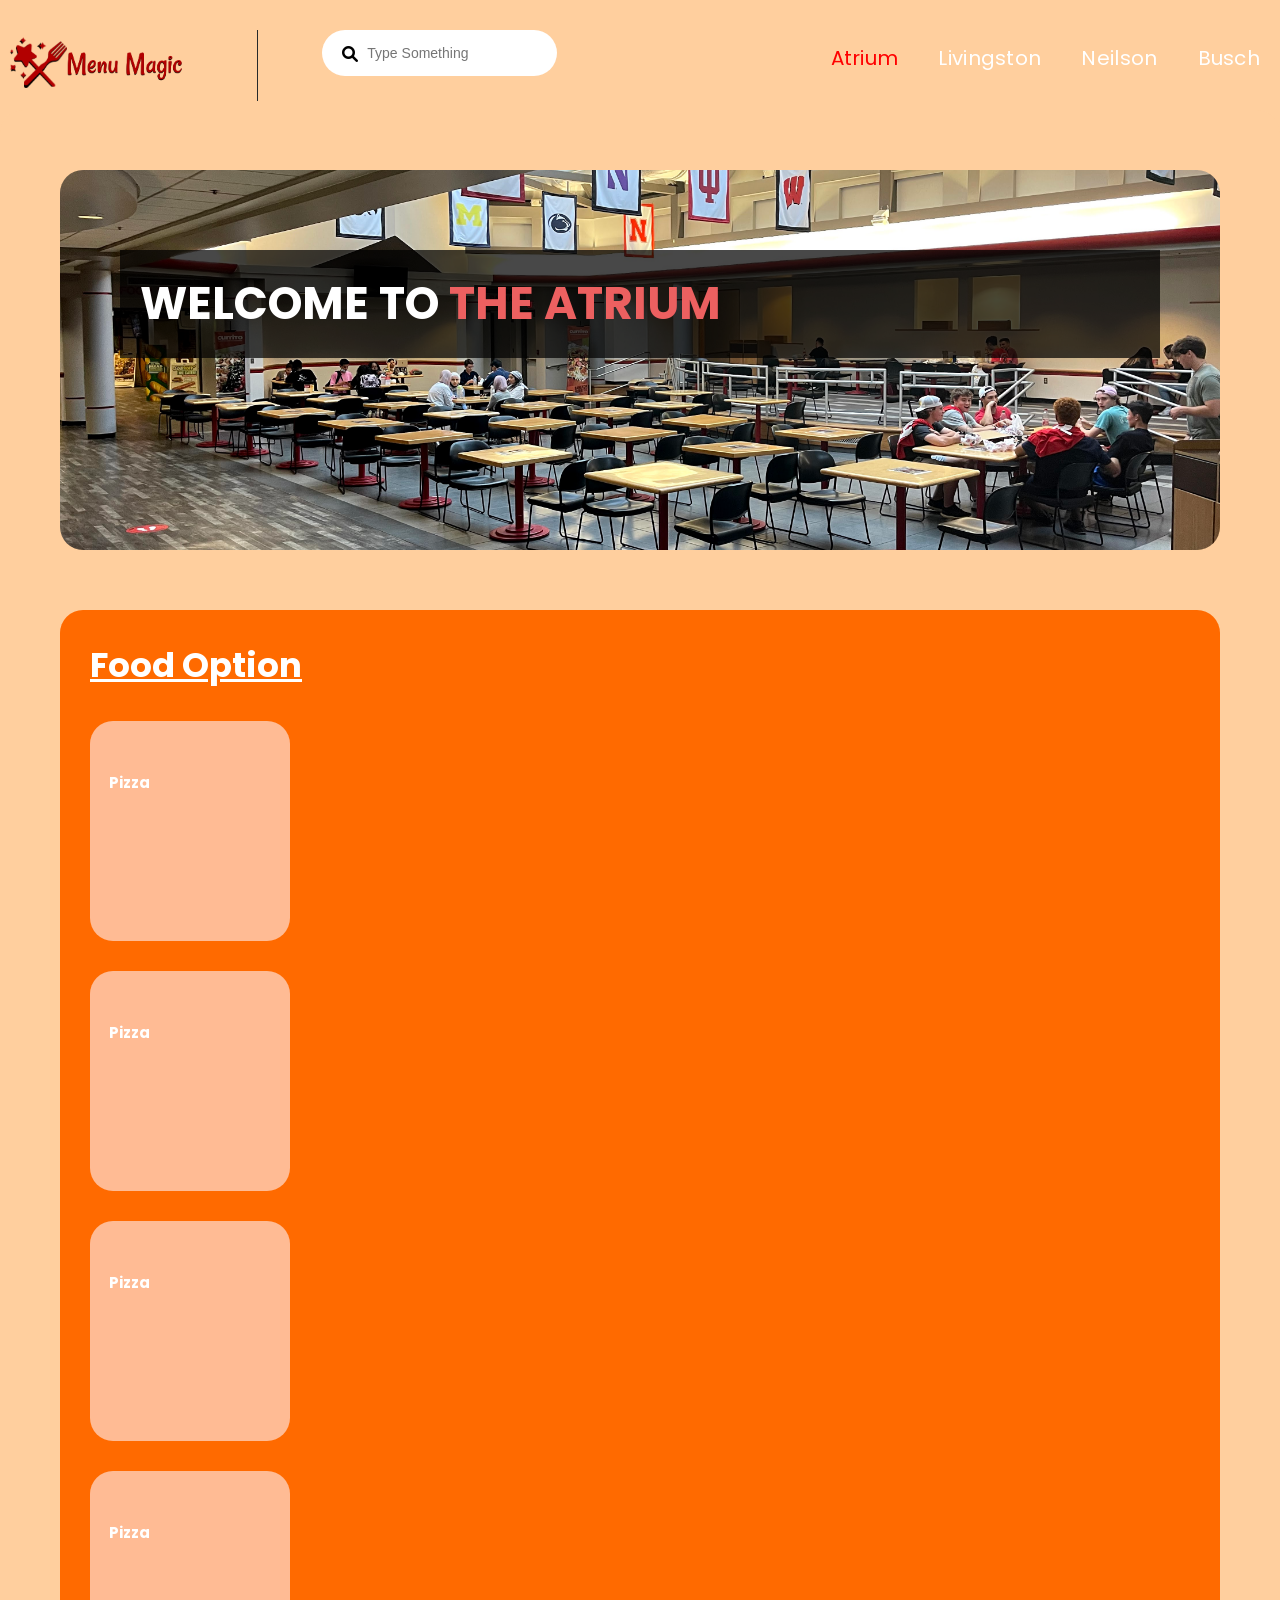
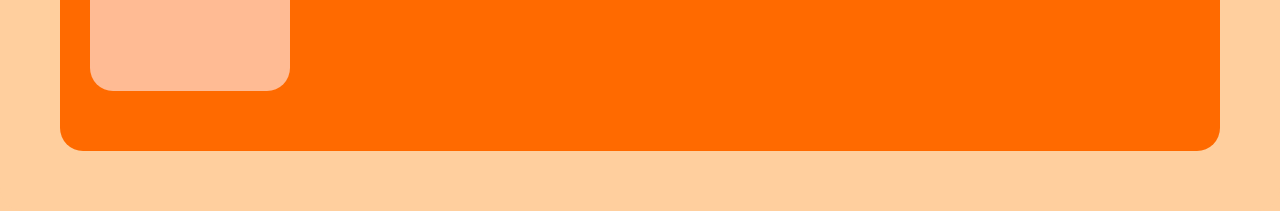
==== atrium.html @ ea3c1966 "Deployment" ====
<!DOCTYPE html>
<html lang="en">

<head>

  <meta charset="utf-8">
  <meta name="viewport" content="width=device-width, initial-scale=1, shrink-to-fit=no">

  <link href="https://fonts.googleapis.com/css2?family=Poppins:wght@100;200;300;400;500;600;700;800;900&display=swap"
    rel="stylesheet">

  <title>Cyborg - Awesome HTML5 Template</title>

  <!-- Bootstrap core CSS -->
  <link href="vendor/bootstrap/css/bootstrap.min.css" rel="stylesheet">


  <!-- Additional CSS Files -->
  <link rel="stylesheet" href="assets/css/fontawesome.css">
  <link rel="stylesheet" href="assets/css/flex-slider.css">
  <link rel="stylesheet" href="assets/css/owl.css">
  <link rel="stylesheet" href="assets/css/animate.css">
  <link rel="stylesheet" href="assets/css/style.css" />
  <!--

TemplateMo 579 Cyborg Gaming

https://templatemo.com/tm-579-cyborg-gaming

-->
</head>

<body>

  <!-- ***** Preloader Start ***** -->
  <div id="js-preloader" class="js-preloader">
    <div class="preloader-inner">
      <span class="dot"></span>
      <div class="dots">
        <span></span>
        <span></span>
        <span></span>
      </div>
    </div>
  </div>
  <!-- ***** Preloader End ***** -->

  <!-- ***** Header Area Start ***** -->
  <header class="header-area header-sticky">
    <div class="container">
      <div class="row">
        <div class="col-12">
          <nav class="main-nav">
            <!-- ***** Logo Start ***** -->
            <a href="index.html" class="logo">
              <img src="assets/images/logo5.0.png" alt="">
            </a>
            <!-- ***** Logo End ***** -->
            <!-- ***** Search End ***** -->
            <div class="search-input">
              <form id="search" action="#">
                <input type="text" placeholder="Type Something" id='searchText' name="searchKeyword"
                  onkeypress="handle" />
                <i class="fa fa-search"></i>
              </form>
            </div>
            <!-- ***** Search End ***** -->
            <!-- ***** Menu Start ***** -->
            <ul class="nav">
              <li><a href="atrium.html" class="active">Atrium</a></li>
              <li><a href="livingston.html">Livingston</a></li>
              <li><a href="neilson.html">Neilson</a></li>
              <li><a href="busch.html">Busch </a></li>
            </ul>
            <a class='menu-trigger'>
              <span>Menu</span>
            </a>
            <!-- ***** Menu End ***** -->
          </nav>
        </div>
      </div>
    </div>
  </header>
  <!-- ***** Header Area End ***** -->

  <div class="container">
    <div class="row">
      <div class="col-lg-12">
        <div class="page-content">

          <!-- ***** Banner Start ***** -->
          <div class="main-banner atrium">
            <div class="row">
              <div class="col-lg-7">
                <div class="header-text">
                  <h4>Welcome to <em>The Atrium</em></h4>
                </div>
              </div>
            </div>
          </div>
          <!-- ***** Banner End ***** -->

          
          <!-- ***** Food Section ***** -->
          <div class="food">
            <div class="row">
              <div class="col-lg-12">
                <div class="heading-section">
                  <h4><em>Food Option</em> </h4>
                </div>
                <div class="row">
                  <div class="col-lg-3 col-sm-6">
                    <div class="item">
                      <div class="front">
                        
                        <img src="assets/images/popular-01.jpg" alt="">
                        <h4>Pizza</h4>
                      </div>
                      <div class="back hidden">
                        <ul>
                          <li> Calorie</li>
                          <li> Nutrient</li>
                        </ul>
                      </div>
                    </div>
                  </div>
                  <div class="col-lg-3 col-sm-6">
                    <div class="item">
                      <div class="front">
                        <img src="assets/images/popular-01.jpg" alt="">
                        <h4>Pizza</h4>
                      </div>
                      <div class="back hidden">
                        <ul>
                          <li> Calorie</li>
                          <li> Nutrient</li>
                        </ul>
                      </div>
                    </div>
                  </div>
                  <div class="col-lg-3 col-sm-6">
                    <div class="item">
                      <div class="front">
                        <img src="assets/images/popular-01.jpg" alt="">
                        <h4>Pizza</h4>
                      </div>
                      <div class="back hidden">
                        <ul>
                          <li> Calorie</li>
                          <li> Nutrient</li>
                        </ul>
                      </div>
                    </div>
                  </div>
                  <div class="col-lg-3 col-sm-6">
                    <div class="item">
                      <div class="front">
                        <img src="assets/images/popular-01.jpg" alt="">
                        <h4>Pizza</h4>
                      </div>
                      <div class="back hidden">
                        <ul>
                          <li> Calorie</li>
                          <li> Nutrient</li>
                        </ul>
                      </div>
                    </div>
                  </div>
                </div>
              </div>
            </div>
          </div>
          <!-- ***** Food Section End ***** -->

          
        </div>
      </div>
    </div>
  </div>
  <!-- Scripts -->
  <!-- Bootstrap core JavaScript -->
  <script src="vendor/jquery/jquery.min.js"></script>
  <script src="vendor/bootstrap/js/bootstrap.min.js"></script>

  <script src="assets/js/isotope.min.js"></script>
  <script src="assets/js/owl-carousel.js"></script>
  <script src="assets/js/tabs.js"></script>
  <script src="assets/js/popup.js"></script>
  <script src="assets/js/custom.js"></script>
  <script src="assets/js/mycode.js"></script>


</body>

</html>
---- assets/css/flex-slider.css ----
/*
 * jQuery FlexSlider v2.7.1
 * http://www.woothemes.com/flexslider/
 *
 * Copyright 2012 WooThemes
 * Free to use under the GPLv2 and later license.
 * http://www.gnu.org/licenses/gpl-2.0.html
 *
 * Contributing author: Tyler Smith (@mbmufffin)
 *
 */
/* ====================================================================================================================
 * FONT-FACE
 * ====================================================================================================================*/
@font-face {
  font-family: 'flexslider-icon';
  src: url('../fonts/flexslider-icon.eot');
  src: url('../fonts/flexslider-icon.eot?#iefix') format('embedded-opentype'), url('../fonts/flexslider-icon.woff') format('woff'), url('../fonts/flexslider-icon.ttf') format('truetype'), url('../fonts/flexslider-icon.svg#flexslider-icon') format('svg');
  font-weight: normal;
  font-style: normal;
}
/* ====================================================================================================================
 * RESETS
 * ====================================================================================================================*/
.flex-container a:hover,
.flex-slider a:hover {
  outline: none;
}
.slides,
.slides > li,
.flex-control-nav,
.flex-direction-nav {
  margin: 0;
  padding: 0;
  list-style: none;
}
.flex-pauseplay span {
  text-transform: capitalize;
}
/* ====================================================================================================================
 * BASE STYLES
 * ====================================================================================================================*/
.flexslider {
  margin: 0;
  padding: 0;
}
.flexslider .slides > li {
  display: none;
  -webkit-backface-visibility: hidden;
}
.flexslider .slides img {
  width: 100%;
  display: block;
}
.flexslider .slides:after {
  content: "\0020";
  display: block;
  clear: both;
  visibility: hidden;
  line-height: 0;
  height: 0;
}
html[xmlns] .flexslider .slides {
  display: block;
}
* html .flexslider .slides {
  height: 1%;
}
.no-js .flexslider .slides > li:first-child {
  display: block;
}
/* ====================================================================================================================
 * DEFAULT THEME
 * ====================================================================================================================*/
.flexslider {
  margin: 0;
  background: #fff;
  border: 4px solid #fff;
  position: relative;
  zoom: 1;
  -webkit-border-radius: 4px;
  -moz-border-radius: 4px;
  border-radius: 4px;
  -webkit-box-shadow: '' 0 1px 4px rgba(0, 0, 0, 0.2);
  -moz-box-shadow: '' 0 1px 4px rgba(0, 0, 0, 0.2);
  -o-box-shadow: '' 0 1px 4px rgba(0, 0, 0, 0.2);
  box-shadow: '' 0 1px 4px rgba(0, 0, 0, 0.2);
}
.flexslider .slides {
  zoom: 1;
}
.flexslider .slides img {
  height: auto;
  -moz-user-select: none;
}
.flex-viewport {
  max-height: 2000px;
  -webkit-transition: all 1s ease;
  -moz-transition: all 1s ease;
  -ms-transition: all 1s ease;
  -o-transition: all 1s ease;
  transition: all 1s ease;
}
.loading .flex-viewport {
  max-height: 300px;
}
@-moz-document url-prefix() {
  .loading .flex-viewport {
    max-height: none;
  }
}
.carousel li {
  margin-right: 5px;
}
.flex-direction-nav {
  *height: 0;
}
.flex-direction-nav a {
  text-decoration: none;
  display: block;
  width: 40px;
  height: 40px;
  line-height: 40px;
  margin: -20px 0 0;
  position: absolute;
  top: 50%;
  z-index: 10;
  overflow: hidden;
  opacity: 0;
  cursor: pointer;
  color: rgba(0, 0, 0, 0.8);
  text-shadow: 1px 1px 0 rgba(255, 255, 255, 0.3);
  -webkit-transition: all 0.3s ease-in-out;
  -moz-transition: all 0.3s ease-in-out;
  -ms-transition: all 0.3s ease-in-out;
  -o-transition: all 0.3s ease-in-out;
  transition: all 0.3s ease-in-out;
}
.flex-direction-nav a:before {
  font-family: "flexslider-icon";
  font-size: 26px;
  display: inline-block;
  content: '\f001';
  color: rgba(0, 0, 0, 0.8);
  text-shadow: 1px 1px 0 rgba(255, 255, 255, 0.3);
}
.flex-direction-nav a.flex-next:before {
  content: '\f002';
}
.flex-direction-nav .flex-prev {
  left: -50px;
}
.flex-direction-nav .flex-next {
  right: -50px;
  text-align: right;
}
.flexslider:hover .flex-direction-nav .flex-prev {
  opacity: 0.7;
  left: 10px;
}
.flexslider:hover .flex-direction-nav .flex-prev:hover {
  opacity: 1;
}
.flexslider:hover .flex-direction-nav .flex-next {
  opacity: 0.7;
  right: 10px;
}
.flexslider:hover .flex-direction-nav .flex-next:hover {
  opacity: 1;
}
.flex-direction-nav .flex-disabled {
  opacity: 0!important;
  filter: alpha(opacity=0);
  cursor: default;
  z-index: -1;
}
.flex-pauseplay a {
  display: block;
  width: 20px;
  height: 20px;
  position: absolute;
  bottom: 5px;
  left: 10px;
  opacity: 0.8;
  z-index: 10;
  overflow: hidden;
  cursor: pointer;
  color: #000;
}
.flex-pauseplay a:before {
  font-family: "flexslider-icon";
  font-size: 20px;
  display: inline-block;
  content: '\f004';
}
.flex-pauseplay a:hover {
  opacity: 1;
}
.flex-pauseplay a.flex-play:before {
  content: '\f003';
}
.flex-control-nav {
  width: 100%;
  position: absolute;
  bottom: -40px;
  text-align: center;
}
.flex-control-nav li {
  margin: 0 6px;
  display: inline-block;
  zoom: 1;
  *display: inline;
}
.flex-control-paging li a {
  width: 11px;
  height: 11px;
  display: block;
  background: #666;
  background: rgba(0, 0, 0, 0.5);
  cursor: pointer;
  text-indent: -9999px;
  -webkit-box-shadow: inset 0 0 3px rgba(0, 0, 0, 0.3);
  -moz-box-shadow: inset 0 0 3px rgba(0, 0, 0, 0.3);
  -o-box-shadow: inset 0 0 3px rgba(0, 0, 0, 0.3);
  box-shadow: inset 0 0 3px rgba(0, 0, 0, 0.3);
  -webkit-border-radius: 20px;
  -moz-border-radius: 20px;
  border-radius: 20px;
}
.flex-control-paging li a:hover {
  background: #333;
  background: rgba(0, 0, 0, 0.7);
}
.flex-control-paging li a.flex-active {
  background: #000;
  background: rgba(0, 0, 0, 0.9);
  cursor: default;
}
.flex-control-thumbs {
  margin: 5px 0 0;
  position: static;
  overflow: hidden;
}
.flex-control-thumbs li {
  width: 25%;
  float: left;
  margin: 0;
}
.flex-control-thumbs img {
  width: 100%;
  height: auto;
  display: block;
  opacity: .7;
  cursor: pointer;
  -moz-user-select: none;
  -webkit-transition: all 1s ease;
  -moz-transition: all 1s ease;
  -ms-transition: all 1s ease;
  -o-transition: all 1s ease;
  transition: all 1s ease;
}
.flex-control-thumbs img:hover {
  opacity: 1;
}
.flex-control-thumbs .flex-active {
  opacity: 1;
  cursor: default;
}
/* ====================================================================================================================
 * RESPONSIVE
 * ====================================================================================================================*/
@media screen and (max-width: 860px) {
  .flex-direction-nav .flex-prev {
    opacity: 1;
    left: 10px;
  }
  .flex-direction-nav .flex-next {
    opacity: 1;
    right: 10px;
  }
}
---- assets/css/style.css ----
/*

TemplateMo 579 Cyborg Gaming

https://templatemo.com/tm-579-cyborg-gaming

*/

/* ---------------------------------------------
Table of contents
------------------------------------------------
01. font & reset css
02. reset
03. global styles
04. header
05. banner
06. features
07. testimonials
08. contact
09. footer

--------------------------------------------- */
/* 
---------------------------------------------
font & reset css
--------------------------------------------- 
*/
@import url("https://fonts.googleapis.com/css2?family=Poppins:wght@100;200;300;400;500;600;700;800;900");
/* 
---------------------------------------------
reset
--------------------------------------------- 
*/
html, body, div, span, applet, object, iframe, h1, h2, h3, h4, h5, h6, p, blockquote, div
pre, a, abbr, acronym, address, big, cite, code, del, dfn, em, font, img, ins, kbd, q,
s, samp, small, strike, strong, sub, sup, tt, var, b, u, i, center, dl, dt, dd, ol, ul, li,
figure, header, nav, section, article, aside, footer, figcaption {
  margin: 0;
  padding: 0;
  border: 0;
  outline: 0;
}

.clearfix:after {
  content: ".";
  display: block;
  clear: both;
  visibility: hidden;
  line-height: 0;
  height: 0;
}

.clearfix {
  display: inline-block;
}

html[xmlns] .clearfix {
  display: block;
}

* html .clearfix {
  height: 1%;
}

ul, li {
  padding: 0;
  margin: 0;
  list-style: none;
}

header, nav, section, article, aside, footer, hgroup {
  display: block;
}

* {
  box-sizing: border-box;
}

html, body {
  font-family: 'Poppins', sans-serif;
  font-weight: 400;
  background-color: #1e1e1e;
  font-size: 16px;
  -ms-text-size-adjust: 100%;
  -webkit-font-smoothing: antialiased;
  -moz-osx-font-smoothing: grayscale;
}

a {
	color: #CCC;
  text-decoration: none !important;
}
a:hover {
	color: #F99;
}

h1, h2, h3, h4, h5, h6 {
  margin-top: 0px;
  margin-bottom: 0px;
  color: #fff;
  font-weight: 700;
}

ul {
  margin-bottom: 0px;
}

p {
  font-size: 15px;
  line-height: 30px;
  color: #fff;
}

img {
  width: 100%;
  overflow: hidden;
}

/* 
---------------------------------------------
Global Styles
--------------------------------------------- 
*/
html,
body {
  background: hsl(30, 100%, 81%);
  font-family: 'Poppins', sans-serif;
}

body .page-content {
  margin-top: 110px;
  background-color: hsl(30, 100%, 81%);
  padding: 60px;
  border-radius: 23px;
}

p {
  font-size: 15px;
  color: #666;
  line-height: 30px;
  margin-bottom: 0px;
}

::selection {
  background: #e75e8d;
  color: #fff;
}

::-moz-selection {
  background: #e75e8d;
  color: #fff;
}

.templatemo-item {
	max-width: 80px; 
	border-radius: 23px;
}

.main-button a {
  font-size: 14px;
  color: #fff;
  background-color: #e75e8d;
  padding: 12px 30px;
  display: inline-block;
  border-radius: 25px;
  font-weight: 400;
  text-transform: capitalize;
  letter-spacing: 0.5px;
  transition: all .3s;
  position: relative;
  overflow: hidden;
}

.main-button a:hover {
  background-color: #fff;
  font-weight: bolder;
  color: #e75e8d;
}

.main-border-button a {
  font-size: 14px;
  color: #ec6090;
  background-color: transparent;
  border: 1px solid #ec6090;
  padding: 12px 30px;
  display: inline-block;
  border-radius: 25px;
  font-weight: 400;
  text-transform: capitalize;
  letter-spacing: 0.5px;
  transition: all .3s;
  position: relative;
  overflow: hidden;
}

.main-border-button a:hover {
  border-color: #fff;
  background-color: #fff;
  color: #e75e8d;
}

.border-no-active a {
  border-color: #666;
  color: #666;
}

.border-no-active a:hover{
  border-color: #666;
  color: #666;
  background-color: transparent;
}

section {
  margin-top: 120px;
}

.heading-section h4 {
  color: #ec6090;
  font-size: 34px;
  text-decoration: none;
  margin-bottom: 30px;
}

.heading-section h4 em {
  color: #fff;
  font-style: normal;
  text-decoration: underline;
}

.hidden {
  display: none;
}

/* 
---------------------------------------------
Pre-loader Style
--------------------------------------------- 
*/

.js-preloader {
  position: fixed;
  top: 0;
  left: 0;
  right: 0;
  bottom: 0;
  background-color: rgba(0,0,0,0.99);
  display: -webkit-box;
  display: flex;
  -webkit-box-align: center;
  align-items: center;
  -webkit-box-pack: center;
  justify-content: center;
  opacity: 1;
  visibility: visible;
  z-index: 9999;
  -webkit-transition: opacity 0.25s ease;
  transition: opacity 0.25s ease;
}

.js-preloader.loaded {
  opacity: 0;
  visibility: hidden;
  pointer-events: none;
}

@-webkit-keyframes dot {
  50% {
      -webkit-transform: translateX(96px);
      transform: translateX(96px);
  }
}

@keyframes dot {
  50% {
      -webkit-transform: translateX(96px);
      transform: translateX(96px);
  }
}

@-webkit-keyframes dots {
  50% {
      -webkit-transform: translateX(-31px);
      transform: translateX(-31px);
  }
}

@keyframes dots {
  50% {
      -webkit-transform: translateX(-31px);
      transform: translateX(-31px);
  }
}

.preloader-inner {
  position: relative;
  width: 142px;
  height: 40px;
  background: transparent;
}

.preloader-inner .dot {
  position: absolute;
  width: 16px;
  height: 16px;
  top: 12px;
  left: 15px;
  background: #e75e8d;
  border-radius: 50%;
  -webkit-transform: translateX(0);
  transform: translateX(0);
  -webkit-animation: dot 2.8s infinite;
  animation: dot 2.8s infinite;
}

.preloader-inner .dots {
  -webkit-transform: translateX(0);
  transform: translateX(0);
  margin-top: 12px;
  margin-left: 31px;
  -webkit-animation: dots 2.8s infinite;
  animation: dots 2.8s infinite;
}

.preloader-inner .dots span {
  display: block;
  float: left;
  width: 16px;
  height: 16px;
  margin-left: 16px;
  background: #e75e8d;
  border-radius: 50%;
}



/* 
---------------------------------------------
Header Style
--------------------------------------------- 
*/

.background-header {
  background-color: #fff !important;
  height: 70px!important;
  position: fixed!important;
  top: 0!important;
  left: 0;
  right: 0;
  box-shadow: 0px 0px 10px rgba(0,0,0,0.15)!important;
  -webkit-transition: all .5s ease 0s;
  -moz-transition: all .5s ease 0s;
  -o-transition: all .5s ease 0s;
  transition: all .5s ease 0s;
  display: none;
}

.header-area {
  background-color: transparent;
  position: absolute;
  height: 70px;
  top: 15px;
  left: 0;
  right: 0;
  z-index: 100;
  -webkit-transition: all .5s ease 0s;
  -moz-transition: all .5s ease 0s;
  -o-transition: all .5s ease 0s;
  transition: all .5s ease 0s;
}

.header-area .main-nav {
  min-height: 80px;
  background: transparent;
  display: flex;
  padding: 15px 0px;
  border-radius: 50px;
}

.background-header .main-nav {
  padding: 0px;
  background-color: transparent;
}

.header-area .main-nav #search {
  position: relative;
}

.header-area .main-nav #search input {
  background-color: #ffffff;
  height: 46px;
  border-radius: 23px;
  border: none;
  color: #ff0000;
  font-size: 14px;
  padding: 0px 15px 0px 45px;
}

.header-area .main-nav #search i {
  position: absolute;
  color: #000000;
  left: 20px;
  top: 16px;
  width: 18px;
  height: 18px;
  font-size: 16px;
}

.header-area .main-nav .logo {
  border-right: 1px solid #27292a;
  flex-basis: 25%;
  margin-right: 5%;
  -webkit-transition: all 0.3s ease 0s;
  -moz-transition: all 0.3s ease 0s;
  -o-transition: all 0.3s ease 0s;
  transition: all 0.3s ease 0s;
}

.header-area .main-nav .logo img {
  width: 191px;
}

.background-header .main-nav .logo {
  margin-top: 8px;
}

.background-header .main-nav .logo img {
  width: 180px;
}

.header-area .main-nav .nav {
  display: inline-flex;
  flex-basis: 70%;
  justify-content: flex-end;
  vertical-align: middle;
  text-align: right;
  margin-top: 0px;
  margin-right: 0px;
  -webkit-transition: all 0.3s ease 0s;
  -moz-transition: all 0.3s ease 0s;
  -o-transition: all 0.3s ease 0s;
  transition: all 0.3s ease 0s;
  position: relative;
  z-index: 999;
}

.header-area .main-nav .nav li {
  padding-left: 10px;
  padding-right: 10px;
  display: inline-block;
}

.header-area .main-nav .nav li a {
  display: block;
  font-weight: 400;
  font-size: 20px;
  text-transform: capitalize;
  color: #ffffff;
  -webkit-transition: all 0.3s ease 0s;
  -moz-transition: all 0.3s ease 0s;
  -o-transition: all 0.3s ease 0s;
  transition: all 0.3s ease 0s;
  border: transparent;
  padding: 13px 10px;
  border-radius: 18px;
  letter-spacing: .3px;
}

.header-area .main-nav .nav li:hover a,
.header-area .main-nav .nav li a.active {
  color: #ff0000 !important;
}

.background-header .main-nav .nav li:hover a,
.background-header .main-nav .nav li a.active {
  color: #fff;
  opacity: 1;
}

.header-area .main-nav .nav li.has-sub {
  position: relative;
  padding-right: 15px;
}

.header-area .main-nav .menu-trigger {
  cursor: pointer;
  display: block;
  position: absolute;
  top: 23px;
  width: 32px;
  height: 40px;
  text-indent: -9999em;
  z-index: 99;
  right: 20px;
  display: none;
}

.background-header .main-nav .menu-trigger {
  top: 17px;
}

.header-area .main-nav .menu-trigger span,
.header-area .main-nav .menu-trigger span:before,
.header-area .main-nav .menu-trigger span:after {
  -moz-transition: all 0.4s;
  -o-transition: all 0.4s;
  -webkit-transition: all 0.4s;
  transition: all 0.4s;
  background-color: #e75e8d;
  display: block;
  position: absolute;
  width: 30px;
  height: 2px;
  left: 0;
}

.background-header .main-nav .menu-trigger span,
.background-header .main-nav .menu-trigger span:before,
.background-header .main-nav .menu-trigger span:after {
  background-color: #e75e8d;
}

.header-area .main-nav .menu-trigger span:before,
.header-area .main-nav .menu-trigger span:after {
  -moz-transition: all 0.4s;
  -o-transition: all 0.4s;
  -webkit-transition: all 0.4s;
  transition: all 0.4s;
  background-color: #e75e8d;
  display: block;
  position: absolute;
  width: 30px;
  height: 2px;
  left: 0;
  width: 75%;
}

.background-header .main-nav .menu-trigger span:before,
.background-header .main-nav .menu-trigger span:after {
  background-color: #e75e8d;
}

.header-area .main-nav .menu-trigger span:before,
.header-area .main-nav .menu-trigger span:after {
  content: "";
}

.header-area .main-nav .menu-trigger span {
  top: 16px;
}

.header-area .main-nav .menu-trigger span:before {
  -moz-transform-origin: 33% 100%;
  -ms-transform-origin: 33% 100%;
  -webkit-transform-origin: 33% 100%;
  transform-origin: 33% 100%;
  top: -10px;
  z-index: 10;
}

.header-area .main-nav .menu-trigger span:after {
  -moz-transform-origin: 33% 0;
  -ms-transform-origin: 33% 0;
  -webkit-transform-origin: 33% 0;
  transform-origin: 33% 0;
  top: 10px;
}

.header-area .main-nav .menu-trigger.active span,
.header-area .main-nav .menu-trigger.active span:before,
.header-area .main-nav .menu-trigger.active span:after {
  background-color: transparent;
  width: 100%;
}

.header-area .main-nav .menu-trigger.active span:before {
  -moz-transform: translateY(6px) translateX(1px) rotate(45deg);
  -ms-transform: translateY(6px) translateX(1px) rotate(45deg);
  -webkit-transform: translateY(6px) translateX(1px) rotate(45deg);
  transform: translateY(6px) translateX(1px) rotate(45deg);
  background-color: #e75e8d;
}

.background-header .main-nav .menu-trigger.active span:before {
  background-color: #e75e8d;
}

.header-area .main-nav .menu-trigger.active span:after {
  -moz-transform: translateY(-6px) translateX(1px) rotate(-45deg);
  -ms-transform: translateY(-6px) translateX(1px) rotate(-45deg);
  -webkit-transform: translateY(-6px) translateX(1px) rotate(-45deg);
  transform: translateY(-6px) translateX(1px) rotate(-45deg);
  background-color: #e75e8d;
}

.background-header .main-nav .menu-trigger.active span:after {
  background-color: #e75e8d;
}

.header-area.header-sticky {
  min-height: 70px;
}

.header-area.header-sticky .nav li a.active {
  color: #fff;
}

@media (max-width: 1200px) {
  .header-area .main-nav .nav li {
    padding-left: 10px;
    padding-right: 10px;
  }
  .header-area .main-nav:before {
    display: none;
  }
}

@media (max-width: 992px) {
  .header-area {
    top: 0;
  }
  .header-area .main-nav {
    background-color: transparent;
    border-radius: 0px;
  }
  .header-area .main-nav .nav {
    height: auto;
    flex-basis: 100%;
  }
  .header-area .main-nav .logo {
    position: absolute;
    left: 30px;
    top: 15px;
  }
  .background-header .main-nav .logo {
    top: 0px;
  }
  .background-header .main-nav .border-button {
    top: 0px !important;
  }
  .header-area .main-nav .border-button {
    position: absolute;
    top: 15px;
    right: 70px;
  }
  .header-area.header-sticky .nav li a:hover,
  .header-area.header-sticky .nav li a.active {
    color: #e75e8d!important;
    opacity: 1;
  }
  .header-area.header-sticky .nav li.search-icon a {
    width: 100%;
  }
  .header-area {
    background-color: #f7f7f7;
    padding: 0px 15px;
    height: 80px;
    box-shadow: none;
    text-align: center;
  }
  .header-area .container {
    padding: 0px;
  }
  .header-area .logo {
    margin-left: 0px;
  }
  .header-area .menu-trigger {
    display: block !important;
  }
  .header-area .main-nav {
    overflow: hidden;
  }
  .header-area .main-nav .nav {
    float: none;
    width: 100%;
    display: none;
    -webkit-transition: all 0s ease 0s;
    -moz-transition: all 0s ease 0s;
    -o-transition: all 0s ease 0s;
    transition: all 0s ease 0s;
    margin-left: 0px;
  }
  .header-area.header-sticky .nav {
    margin-top: 65px !important;
    text-align: center;
  }
  .background-header.header-sticky .nav {
    margin-top: 70px !important;
  }
  .header-area .main-nav .nav li:first-child {
    border-top: 1px solid #eee;
  }
  .header-area .main-nav .nav li {
    width: 100%;
    background: #fff;
    border-bottom: 1px solid #eee;
    padding-left: 0px !important;
    padding-right: 0px !important;
  }
  .header-area .main-nav .nav li a {
    height: 50px !important;
    line-height: 50px !important;
    padding: 0px !important;
    border: none !important;
    background: #fff !important;
    color: #1e1e1e !important;
  }
  .header-area .main-nav .nav li a:hover {
    background: #fff !important;
    color: #e75e8d!important;
  }
  .header-area .main-nav .nav li:last-child a img {
    display: none;
  }
  .header-area .main-nav .nav li:last-child a:hover {
    color: #ec6090 !important;
    background-color: transparent !important;
  }
  .header-area .main-nav .nav li.has-sub ul.sub-menu {
    position: relative;
    visibility: inherit;
    opacity: 1;
    z-index: 1;
    transform: translateY(0%);
    top: 0px;
    width: 100%;
    box-shadow: none;
    height: 0px;
    transition: all 0s;
  }
  .header-area .main-nav .nav li.submenu ul li a {
    font-size: 12px;
    font-weight: 400;
  }
  .header-area .main-nav .nav li.submenu ul li a:hover:before {
    width: 0px;
  }
  .header-area .main-nav .nav li.has-sub ul.sub-menu {
    height: auto;
  }
  .header-area .main-nav .nav li.has-sub:after {
    color: #3B566E;
    right: 30px;
    font-size: 14px;
    top: 15px;
  }
  .header-area .main-nav .nav li.submenu:hover ul, .header-area .main-nav .nav li.submenu:focus ul {
    height: 0px;
  }
}

/* 
---------------------------------------------
Banner Style
--------------------------------------------- 
*/

.main-banner {
  background-position: center center;
  background-size: cover;
  min-height: 380px;
  border-radius: 23px;
  padding: 80px 60px;
}

.main-banner h6 {
  font-size: 20px;
  color: #000000;
  font-weight: 400;
  margin-bottom: 25px;
}

.main-banner h4 {
  font-size: 45px;
  text-transform: uppercase;
  margin-bottom: 25px;
  padding: 20px;
  background-color: #000000b7;
}

.main-banner h4 em {
  font-style: normal;
  color: #ec6060;
}

.main-banner.atrium{ 
  background-image: url(../images/atriumimage.jpg)
}
.main-banner.busch{ 
  background-image: url(../images/buschimage.jpg)
}
.main-banner.livingston{ 
  background-image: url(../images/livingstonimage.jpg)
}
.main-banner.neilson{ 
  background-image: url(../images/neilsonimage.jpg)
}

/* 
---------------------------------------------
Food item
--------------------------------------------- 
*/

.food {
  margin-top: 60px;
  padding: 30px;
  background-color: #ff6a00;
  border-radius: 23px;
}


.food .item{
  background-color: #ffbb94;
  padding: 30px 15px;
  border-radius: 23px;
  margin-bottom: 30px;
  width: 200px;
  height: 220px;
}

.food .item .front img {
  pointer-events: none;
  border-radius: 23px;
}

.food .item .front h4 {
  pointer-events: none;
  font-size: 15px;
  margin-top: 20px;
  margin-bottom: 0px;
  display: inline-block;
}

.food .item .back h4 {
  pointer-events: none;
  font-size: 15px;
  margin-top: 20px;
  margin-bottom: 0px;
  display: inline-block;
}


/*
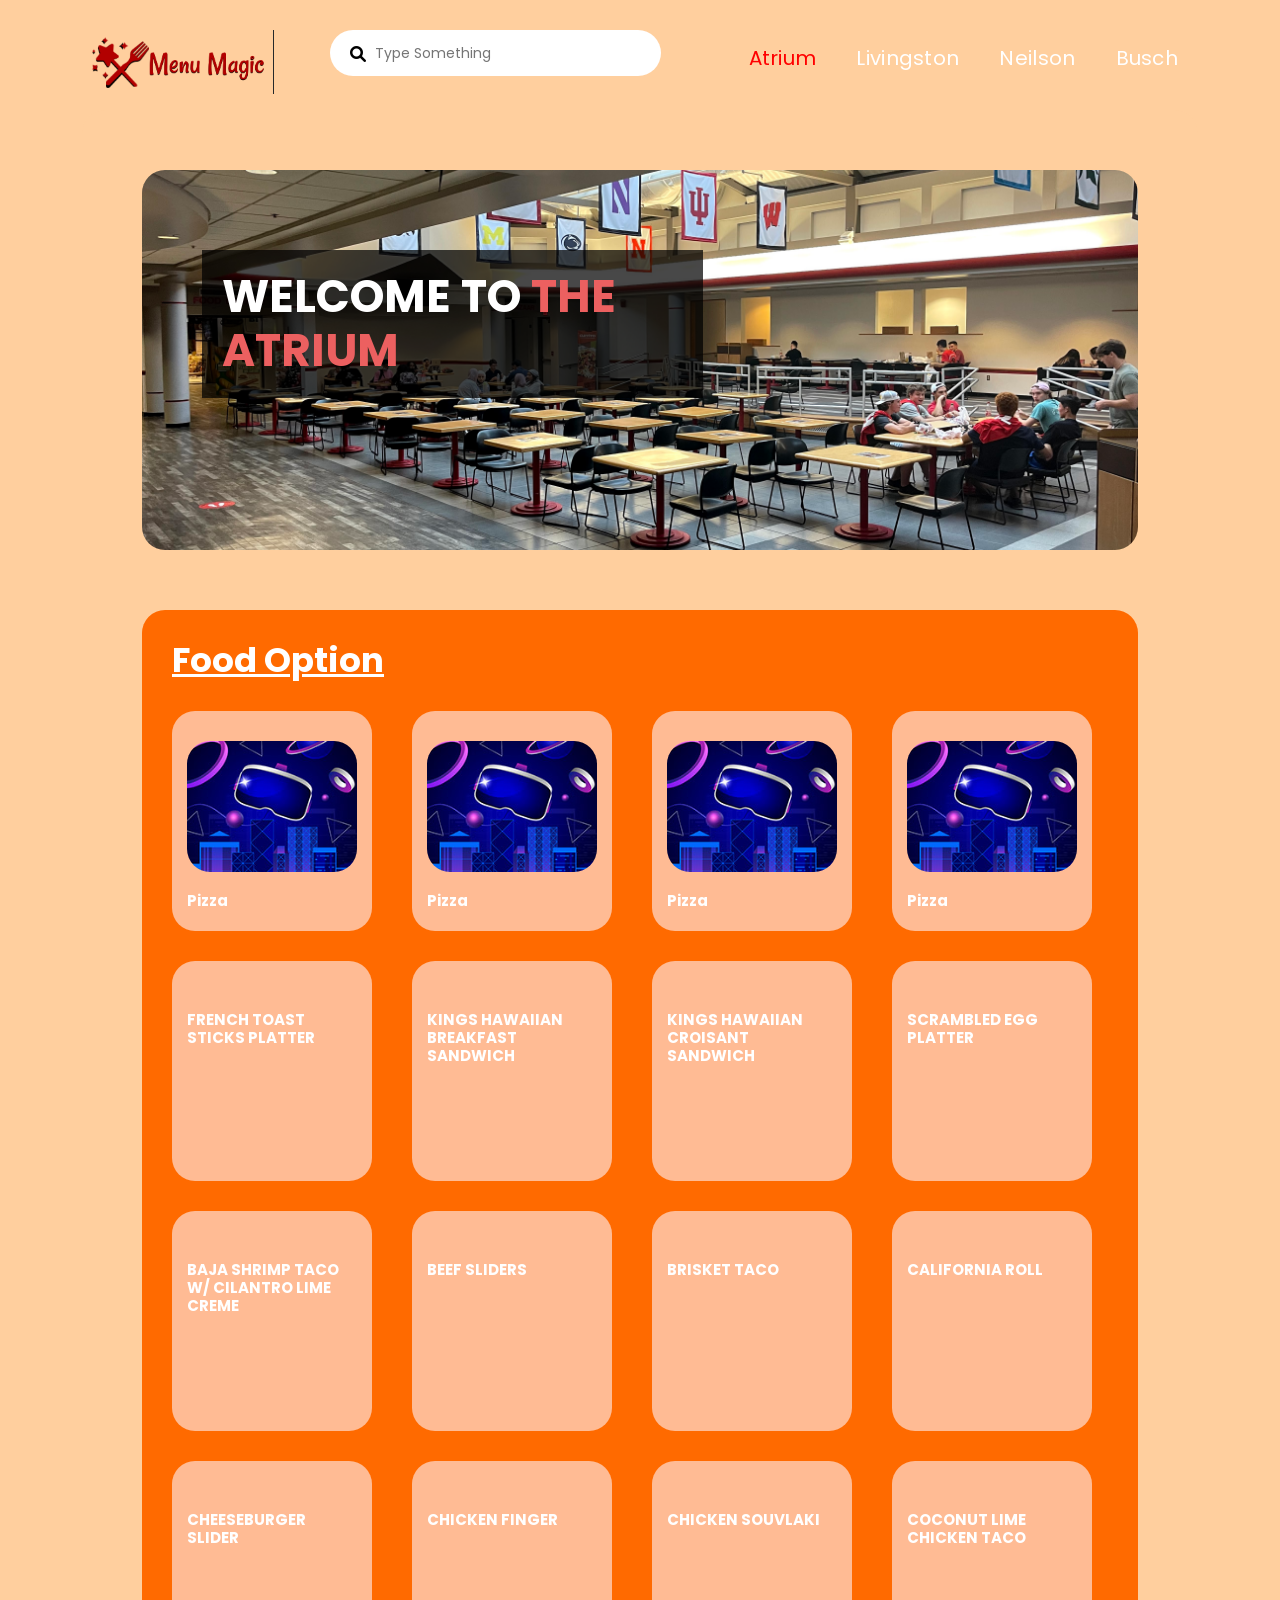
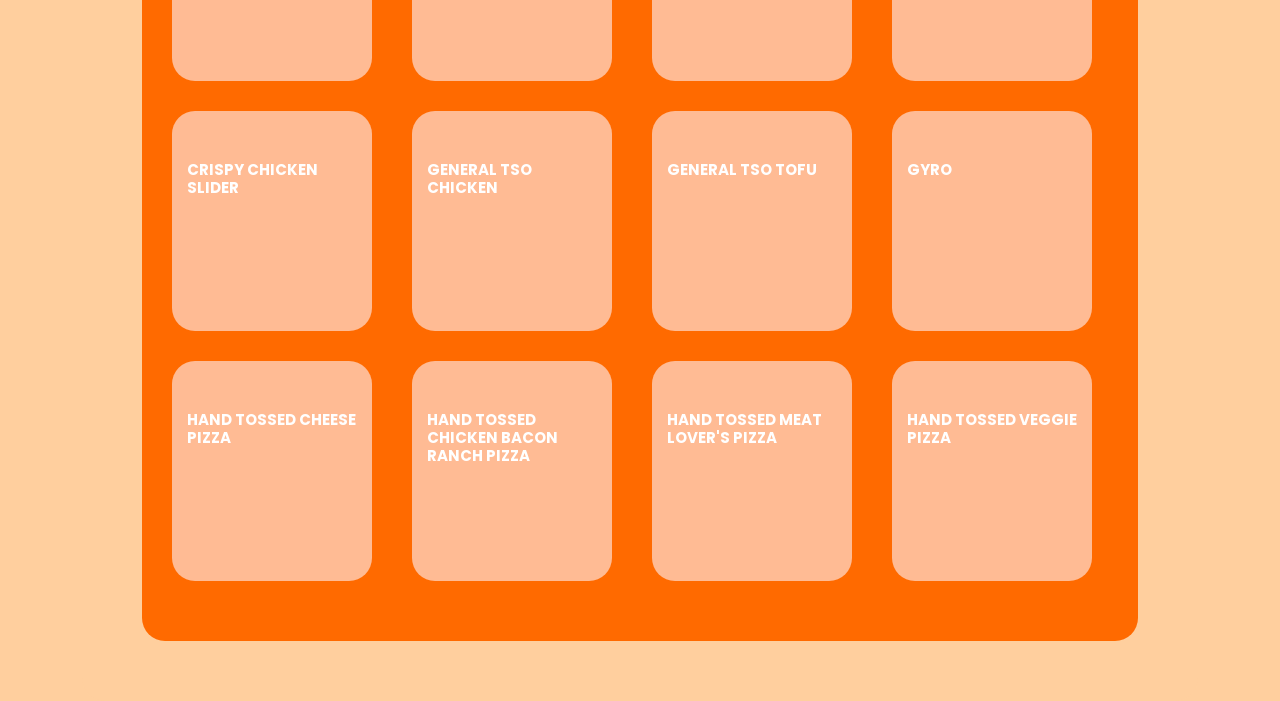
==== commit 74c4beab: "Update" ====
--- a/atrium.html
+++ b/atrium.html
@@ -68,7 +68,7 @@
             <!-- ***** Search End ***** -->
             <!-- ***** Menu Start ***** -->
             <ul class="nav">
-              <li><a href="atrium.html" class="active">Atrium</a></li>
+              <li><a href="index.html" class="active">Atrium</a></li>
               <li><a href="livingston.html">Livingston</a></li>
               <li><a href="neilson.html">Neilson</a></li>
               <li><a href="busch.html">Busch </a></li>
@@ -189,6 +189,7 @@
   <script src="assets/js/popup.js"></script>
   <script src="assets/js/custom.js"></script>
   <script src="assets/js/mycode.js"></script>
+  <script src="assets/js/output.js"></script>
 
 
 </body>
